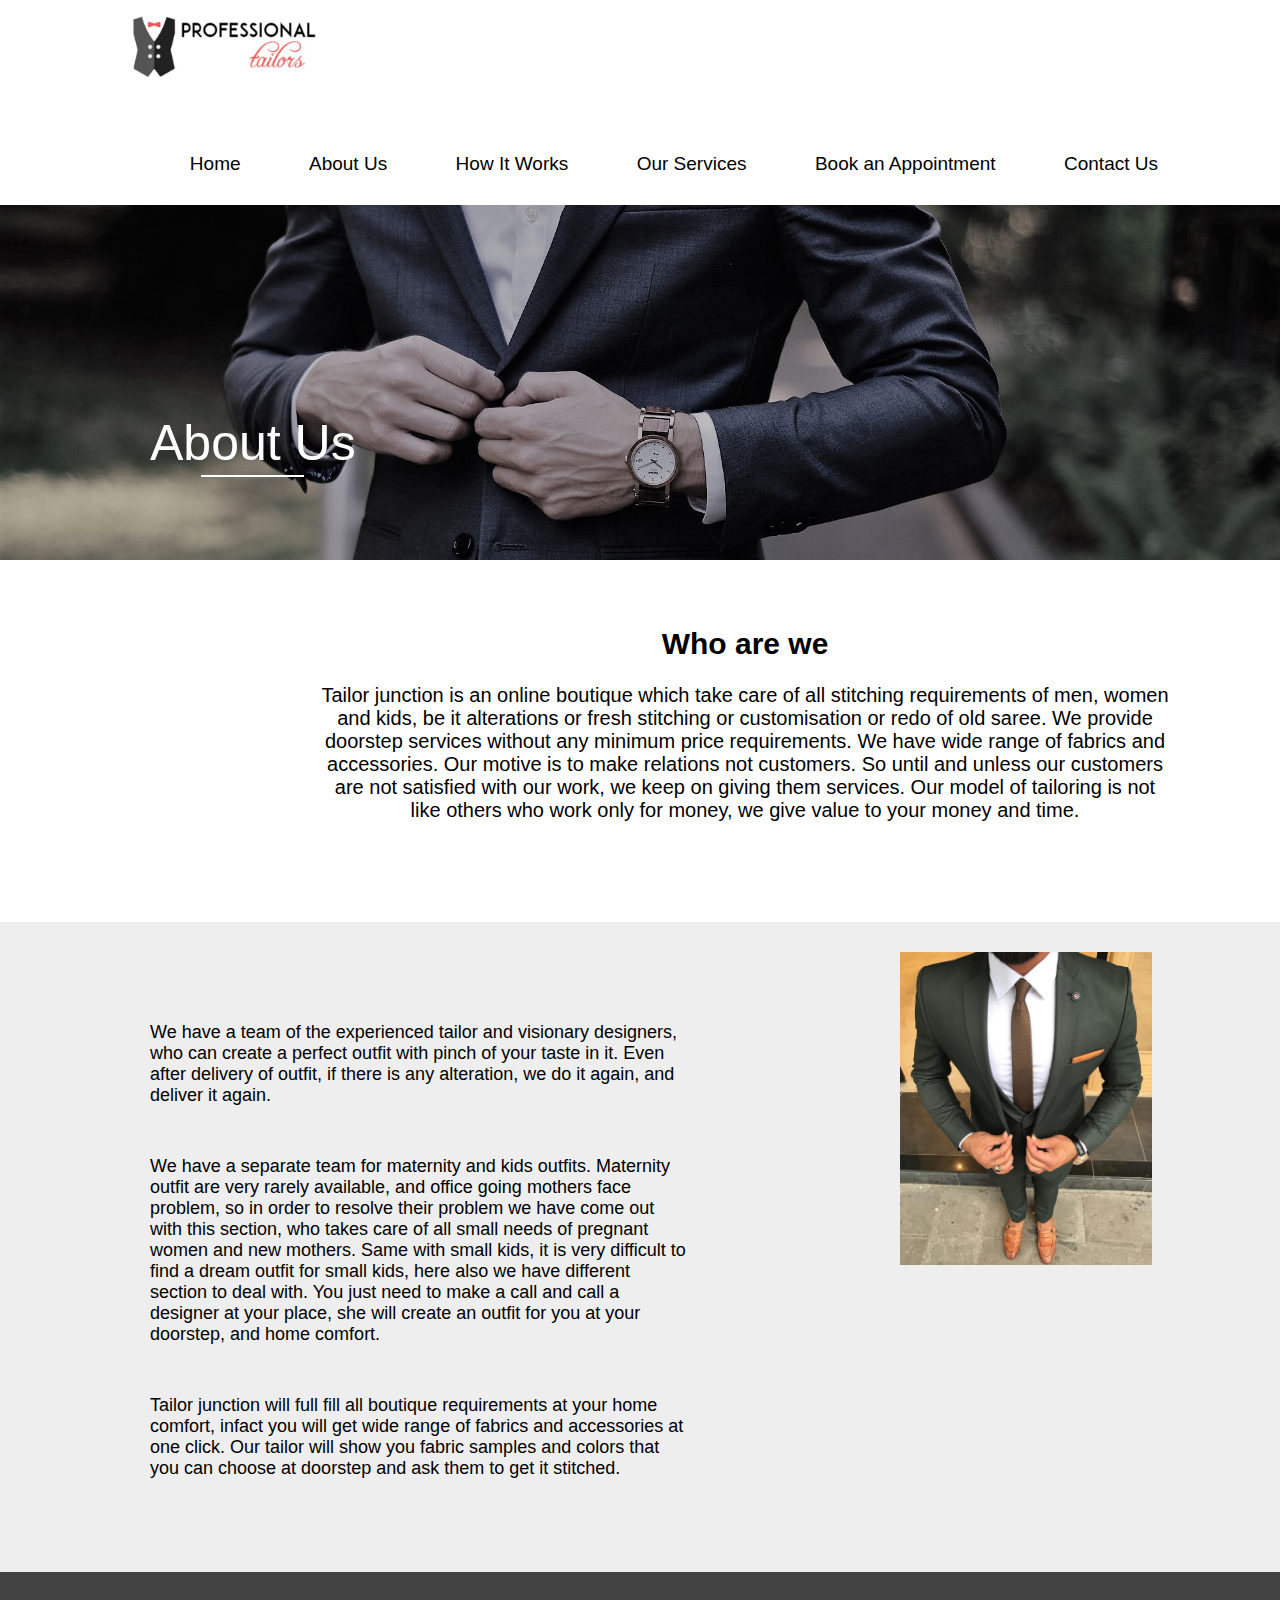
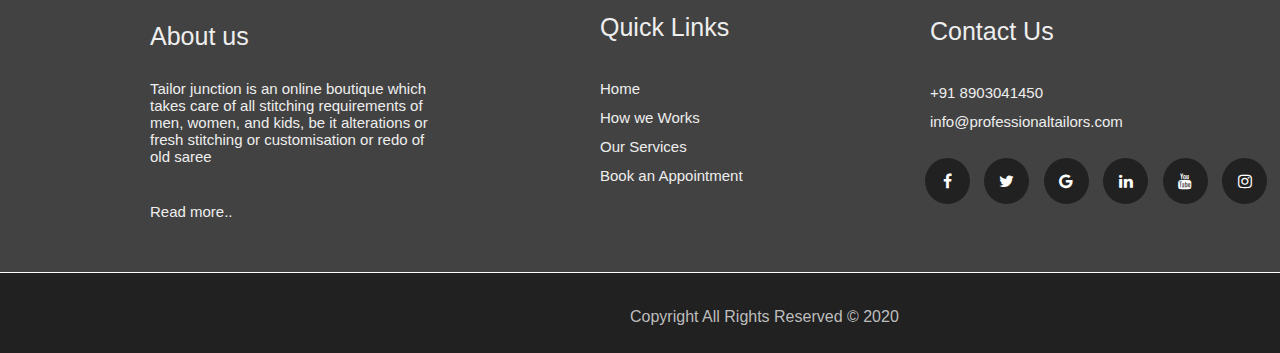
==== About us-Professionals.html @ ee8b9197 "Push" ====
<!DOCTYPE html>
<html>
<head>

	<link rel="icon" href=".\assests\img\logo.jpg" type="image/gif">
	<link rel="stylesheet" type="text/css" href="style.css">
	<link rel="stylesheet" href="https://cdnjs.cloudflare.com/ajax/libs/font-awesome/4.7.0/css/font-awesome.min.css">
	<title>About Us-Professionals</title>
</head>
<body>


	<!-- Navigation Bar --> 

	<nav>
		<img src=".\assests\img\header-logo.jpg" height="120px">
		<ul>
			<li><a href="index.html"  class="underline">Home</a></li>
			<li><a href="#"  class="underline">About Us</a></li>
			<li><a href="How we Works-Professionals.html"  class="underline">How It Works</a></li>
			<li><a href="Our Service-Professionals.html"  class="underline">Our Services</a></li>
			<li><a href="Book now-Professionals.html"  class="underline">Book an Appointment</a></li>
			<li><a href="Contact us-Professionals.html"  class="underline">Contact Us</a></li>
		</ul>
	</nav>
	
	<!-- Image -->

	<img src=".\assests\img\aboutus123.jpg" width="100%" >
	<div style="margin-top: -150px; margin-left: 150px;">
		<div class="c-img">
		<P>About Us</P>
		</div>
	</div>


	<div class="a-wrap"><center>
		<h2>Who are we</h2><br>
		<p>Tailor junction is an online boutique which take care of all stitching requirements of men, women and kids, be it alterations or fresh stitching or customisation or redo of old saree. We provide doorstep services without any minimum price requirements. We have wide range of fabrics and accessories. Our motive is to make relations not customers. So until and unless our customers are not satisfied with our work, we keep on giving them services. Our model of tailoring is not like others who work only for money, we give value to your money and time.</p></center>
	</div>


	<p class="padding"></p>
	<p class="padding"></p>


	<div class="a-abbox">
	<div class="aa-abbox">
			<li>
			We have a team of the experienced tailor and visionary designers, who can create a perfect outfit with pinch of your taste in it. Even after delivery of outfit, if there is any alteration, we do it again, and deliver it again.</li>
			<p class="padding"></p>

<li>We have a separate team for maternity and kids outfits. Maternity outfit are very rarely available, and office going mothers face problem, so in order to resolve their problem we have come out with this section, who takes care of all small needs of pregnant women and new mothers. Same with small kids, it is very difficult to find a dream outfit for small kids, here also we have different section to deal with. You just need to make a call and call a designer at your place, she will create an outfit for you at your doorstep, and home comfort.</li>
<p class="padding"></p>

<li>Tailor junction will full fill all boutique requirements at your home comfort, infact you will get wide range of fabrics and accessories at one click. Our tailor will show you fabric samples and colors that you can choose at doorstep and ask them to get it stitched.</li>
		</p>
		
	</div>

	<div class="a-box-img">
		<img src=".\assests\img\about1.jpg" width="90%" >
	</div>

	</div>




	<!-- Footer -->

	<div class="footer"></div>
	<div class="footer-txt1">
		
		<p >About us</p>
		&nbsp;

		<p class="wrap-txt1">Tailor junction is an online boutique which takes care of all stitching requirements of men, women, and kids, be it alterations or fresh stitching or customisation or redo of old saree</p>
		<br>
		<a href="#" class="wrap-txt1">Read more..</a>
	</div>

	<div class="footer-txt2">

		<p>Quick Links</p>
		&nbsp;
		<ul class="wrap-txt2">
			<a href="index.html">Home</a><br>
			<a href="How we Works-Professionals.html">How we Works</a><br>
			<a href="Our Service-Professionals.html">Our Services</a><br>
			<a href="Book now-Professionals.html">Book an Appointment</a>
		</ul>

	</div>

	<div class="footer-txt3">
		
		<p>Contact Us</p>
		&nbsp;
			<ul class="wrap-txt3">
			<a>+91 8903041450</a><br>
			<a href="www.google.com">info@professionaltailors.com</a>
			</ul>


	</div>

	<!-- media bar -->

	<div style="margin-left: 920px;">
	<a href="#" class="fa fa-facebook"></a>
<a href="#" class="fa fa-twitter"></a>
<a href="#" class="fa fa-google"></a>
<a href="#" class="fa fa-linkedin"></a>
<a href="#" class="fa fa-youtube"></a>
<a href="#" class="fa fa-instagram"></a>
</div>


<!-- copyright-->

<div class="end" ></div>
	<p class="end-txt">Copyright All Rights Reserved © 2020</p>
		


</body>
</html>
---- style.css ----
*{
  margin: 0;
  padding: 0;
  box-sizing: border-box;
  list-style: none;
  text-decoration: none;
  font-family: sans-serif;

}


::-webkit-scrollbar {
    width: 0px;
    background: transparent; /* make scrollbar transparent */
}

nav{
  height: 90px;
  width: 100%;
}

nav ul{
  float: right;
  margin-right: 90px;
}
nav ul li{
  display: inline-block;
  line-height: 80px;
  margin: 0 2px;
}
nav ul li a{
  color: black;
  font-weight: 500;
  font-size: 19px;
  padding: 7px 30px;
  border-radius: 3px;
  
}


.underline {
  display: inline;
  position: relative;
  overflow: hidden;
}
.underline:after {
  content: "";
  position: absolute;
  right: 0;
  width: 0;
  bottom: -5px;
  background: #ef5250;
  height: 3px;
  transition-property: width;
  transition-duration: 0.2s;
  transition-timing-function: ease-in;
}
.underline:hover:after,
.underline:focus:after,
.underline:active:after {
  left: 0;
  right: auto;
  width: 100%;
}


.img-text{
	position: absolute;
	top: 40%;
	left: 20%;
	font-size: 40px;
	color: white;
}

.img-text-1{

	font-size: 20px;
}

.img-a{
	position: absolute;
	margin-top: -150px;
	margin-left: 400px;
	font-size: 35px;
	color: white;
	transition: transform .2s;
	
	text-decoration: underline;

}


.img-a:hover {
	text-decoration: none;
	transform: translate3D(0,-2px,0) scale(1.25); 

}

.mov{
	-webkit-animation-duration: 1s;
	-webkit-animation-name: slidein;
}

  @-webkit-keyframes slidein {
            from {
                margin-left: 80%;
                width: 100%;
            }

            to {
                margin-left: 0%;
                width: 100%;
            }
}


.works{
	top: 40%;
	font-size: 30px;
}

.pick{
	position: absolute;
	margin-left: 340px;
	margin-top: -50px;
	font-size: 25px;
	
}

.stitch{
	position: absolute;
	margin-left: 700px;
	margin-top: -149px;
	font-size: 25px;
	
}

.deliver{
	position: absolute;
	margin-left: 1100px;
	margin-top: -90px;
	font-size: 25px;

}

p.wrap-1{
	 width: 270px; 
	 word-wrap: break-word;
	 margin-left:260px;
}


p.wrap-2{
	 width: 250px; 
	 word-wrap: break-word;
	 margin-left:650px;
	 margin-top: -90px;
}


p.wrap-3{
	 width: 260px; 
	 word-wrap: break-word;
	 margin-left:1050px;
	 margin-top: -50px;
}

.padding{
	height: 50px;
}



.service{
	background: #EEEEEE;
	font-size: 36px;
	width: 100%;
}


.img-link1{
	color: white;
	font-size: 25px;
	margin-top: -100px;
	margin-left: 190px;
	
}


.img-link2{
	font-size: 25px;
	margin-top: -30px;
	margin-left: 670px;
	color: white;
}

.img-link3{
	font-size: 25px;
	margin-top: -32px;
	margin-left: 1130px;
	color: black;
}

div p a{
	color: #000;
}

.int-img{
	margin-left: 750px;
	margin-top: -260px;
	color: white;
}

.int-img-a{
	width: 50%;
	margin-left: 50px;
	margin-top: 70px;
	font-size: 30px;
	transition: transform .2s;
	text-decoration: underline;

	
}

.int-img-a:hover {
	text-decoration: none;
	transform: translate3D(0,-2px,0) scale(1.05); 
}




@keyframes display {
  0% {
    transform: translateX(200px);
    opacity: 0;
  }
  10% {
    transform: translateX(0);
    opacity: 1;
  }
  20% {
    transform: translateX(0);
    opacity: 1;
  }
  30% {
    transform: translateX(-200px);
    opacity: 0;
  }
  100% {
    transform: translateX(-200px);
    opacity: 0;
  }
}

.review {
  position: relative;
  width: 100%;
  height: 200px;
  margin-top: 5vh;
}


.review > div {
  position: absolute;
  top: 0;
  left: calc(30% - 50px);
  opacity: 0;
  animation: display 8s infinite;
}

div:nth-child(2) {
  animation-delay: 4s;
}
div:nth-child(3) {
  animation-delay: 4s;
}
div:nth-child(4) {
  animation-delay: 6s;
}
div:nth-child(5) {
  animation-delay: 8s;
}


.l-arrow{
	margin-left: 80px;
	margin-bottom: -190px;
	
}

.r-arrow{
	margin-left: 1310px;
	margin-top: -140px;
}


.footer{
	background: #424242;
	height: 300px;

}

.footer-txt1{
	color: #EEEEEE;
	margin-left: 150px;
	margin-top: -250px;
	font-size: 25px;


}

.wrap-txt1{
	color: #EEEEEE;
	 width: 280px; 
	 word-wrap: break-word;
	 font-size: 15px;

}


.footer-txt2{
	color: #EEEEEE;
	margin-left: 600px;
	margin-top: -210px;
	font-size: 25px;


}

ul a{
	color: #EEEEEE; 
	 
	 font-size: 15px;

}



.footer-txt3{

	color: #EEEEEE;
	margin-left: 930px;
	margin-top: -170px;
	font-size: 25px;


}


.end{
	color: #E0E0E0;
	background: #212121;
	height: 80px;
	margin-top: 44px;
	
}

.end-txt{
	color: #BDBDBD;
	margin-left: 630px; 
	margin-top: -45px;
}



.fa {
  padding: 15px;
  font-size: 30px;
  width: 45px;
  text-align: center;
  text-decoration: none;
  margin: 25px 5px;
  border-radius: 50%;

}

.fa:hover {
    opacity: 0.7;
}

.fa-facebook {
  background: #212121;
  color: white;
}

.fa-twitter {
  background: #212121;
  color: white;
}

.fa-google {
  background: #212121;
  color: white;
}

.fa-linkedin {
  background: #212121;
  color: white;
}

.fa-youtube {
  background: #212121;
  color: white;
}

.fa-instagram {
  background: #212121;
  color: white;
}


.covid-alert {
	background: #ef5250;
	color: #fff;
	width: 100%;
	padding: 5px 10px;
	font-size: 15px;
	text-align: center;
	font-weight: bold;
    font-family: Inter, sans-serif;
}
.covid-alert a {
	color: #fff;
    text-decoration: underline;
    font-weight: 20;
}





															/*    Contact Us    */



.c-img {
	color: white;
    font-size: 50px;
    display: inline-block;
    padding-bottom: 5px;
    position: relative;
}
.c-img:before{

    content: "";
    position: absolute;
    width: 50%;
    height: 1px;
    bottom: 0;
    left: 25%;
    border-bottom: 2px solid white;
}


.c-addbox{
	line-height: 36pt;
	padding:30px 30px;
	background: #EEEEEE;
	width: 50%;
	height: 450px;
	margin-top: -450px;
	margin-left: 50px;
}


															/*  About Us    */



.a-wrap{
	font-size: 20px;
	margin-top: 150px;
	margin-left: 320px;
	width: 850px; 
	word-wrap: break-word;
}

.a-abbox{

	padding:100px 100px;
	background: #EEEEEE;
	width: 100%;
	height: 650px;
	
}

.aa-abbox{

	font-size: 18px;
	margin-left: 50px;
	width: 50%;
	height: 450px;
	word-wrap: break-word;

}

.a-box-img{
	margin-left: 800px;
	margin-top: -520px;
}


														/* Services  */


.fling-minislide {width:300px; height:400px; overflow:hidden; position:relative; }
.fling-minislide img{ position:absolute; animation:fling-minislide 15s infinite; opacity:0; width: 100%; height: auto;}

@keyframes fling-minislide {25%{opacity:1;} 40%{opacity:0;}}

.fling-minislide img:nth-child(3){animation-delay:0s;}
.fling-minislide img:nth-child(2){animation-delay:5s;}
.fling-minislide img:nth-child(1){animation-delay:10s;}


.s-addbox-left{

	padding:100px 100px;
	background: #EEEEEE;
	width: 60%;
	height: 500px;
	margin-top: 0px;
	margin-left: 120px;
}


.s-addbox-right{
	border: 1px solid white;
	padding:100px 100px;
	background: #EEEEEE;
	width: 60%;
	height: 500px;
	margin-top: 0px;
	margin-left: 490px;
}

.s-addbox{

	padding:100px 100px;
	background: #EEEEEE;
	width: 50%;
	height: 300px;
	margin-top: 0px;
	margin-left: 120px;
}


															/* Book an Appointment  */



.book-p{
	text-align-last: center;
	font-size: 18px;
	margin-top: 300px;
	margin-left: 320px;
	width: 900px; 
	word-wrap: break-word;
}


															/*  form  */


.form-style-9{
	max-width: 1050px;
	background: #EEEEEE;
	padding: 30px;
	margin: 50px auto;
	box-shadow: 1px 1px 25px rgba(0, 0, 0, 0.35);

}
.form-style-9 ul{
	padding:0;
	margin:0;
	list-style:none;
}
.form-style-9 ul li{
	display: block;
	margin-bottom: 10px;
	min-height: 35px;
}
.form-style-9 ul li  .field-style{
	box-sizing: border-box; 
	-webkit-box-sizing: border-box;
	-moz-box-sizing: border-box; 
	padding: 8px;
	outline: none;


}.form-style-9 ul li  .field-style:focus{
	box-shadow: 0 0 5px #B0CFE0;
	border:1px solid black;
}
.form-style-9 ul li .field-split{
	width: 49%;
}
.form-style-9 ul li .field-full{
	width: 100%;
}
.form-style-9 ul li input.align-left{
	float:left;
}
.form-style-9 ul li input.align-right{
	float:right;
}
.form-style-9 ul li textarea{
	width: 100%;
	height: 100px;
}
.form-style-9 ul li input[type="button"], 
.form-style-9 ul li input[type="submit"] {

	background-color: #000000;

	display: inline-block;
	cursor: pointer;
	color: #FFFFFF;
	padding: 8px 18px;
	text-decoration: none;
	font: 12px Arial, Helvetica, sans-serif;
}
.form-style-9 ul li input[type="button"]:hover, 
.form-style-9 ul li input[type="submit"]:hover {
	
	background-color: #eeeeee;
	color: black;
}
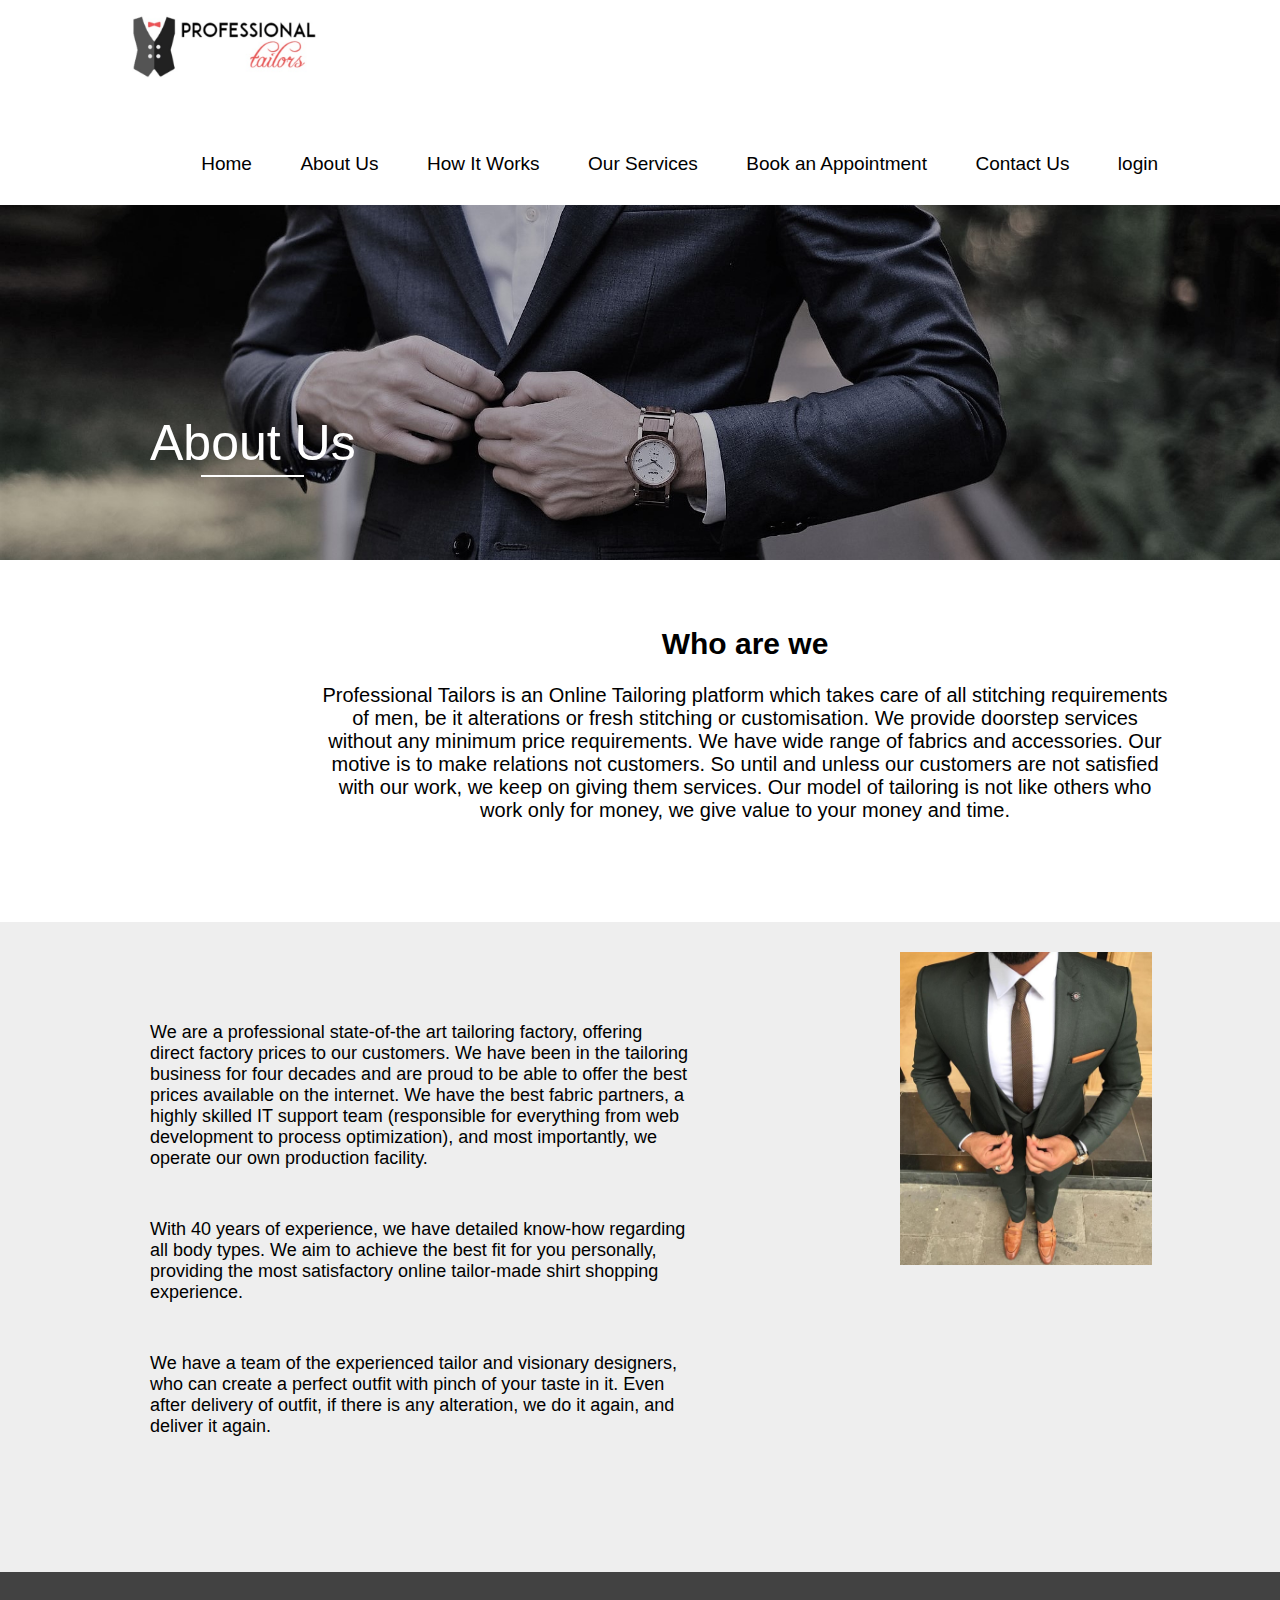
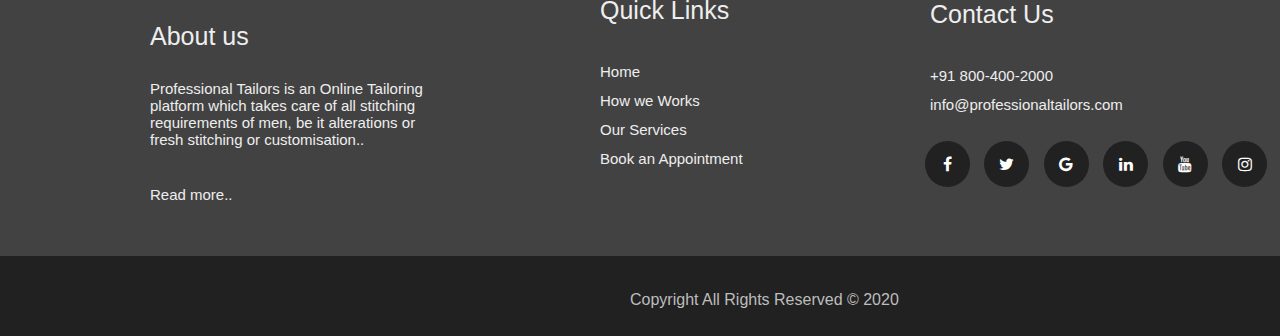
==== commit c4b83525: "login system" ====
--- a/About us-Professionals.html
+++ b/About us-Professionals.html
@@ -3,7 +3,7 @@
 <head>
 
 	<link rel="icon" href=".\assests\img\logo.jpg" type="image/gif">
-	<link rel="stylesheet" type="text/css" href="style.css">
+	<link rel="stylesheet" type="text/css" href="css/style_html.css">
 	<link rel="stylesheet" href="https://cdnjs.cloudflare.com/ajax/libs/font-awesome/4.7.0/css/font-awesome.min.css">
 	<title>About Us-Professionals</title>
 </head>
@@ -21,6 +21,7 @@
 			<li><a href="Our Service-Professionals.html"  class="underline">Our Services</a></li>
 			<li><a href="Book now-Professionals.html"  class="underline">Book an Appointment</a></li>
 			<li><a href="Contact us-Professionals.html"  class="underline">Contact Us</a></li>
+			<li><a href="php/login.php"  class="underline">login</a></li>
 		</ul>
 	</nav>
 	
@@ -36,7 +37,7 @@
 
 	<div class="a-wrap"><center>
 		<h2>Who are we</h2><br>
-		<p>Tailor junction is an online boutique which take care of all stitching requirements of men, women and kids, be it alterations or fresh stitching or customisation or redo of old saree. We provide doorstep services without any minimum price requirements. We have wide range of fabrics and accessories. Our motive is to make relations not customers. So until and unless our customers are not satisfied with our work, we keep on giving them services. Our model of tailoring is not like others who work only for money, we give value to your money and time.</p></center>
+		<p>Professional Tailors is an Online Tailoring platform which takes care of all stitching requirements of men, be it alterations or fresh stitching or customisation. We provide doorstep services without any minimum price requirements. We have wide range of fabrics and accessories. Our motive is to make relations not customers. So until and unless our customers are not satisfied with our work, we keep on giving them services. Our model of tailoring is not like others who work only for money, we give value to your money and time.</p></center>
 	</div>
 
 
@@ -46,14 +47,14 @@
 
 	<div class="a-abbox">
 	<div class="aa-abbox">
-			<li>
-			We have a team of the experienced tailor and visionary designers, who can create a perfect outfit with pinch of your taste in it. Even after delivery of outfit, if there is any alteration, we do it again, and deliver it again.</li>
+			<li>We are a professional state-of-the art tailoring factory, offering direct factory prices to our customers. We have been in the tailoring business for four decades and are proud to be able to offer the best prices available on the internet. We have the best fabric partners, a highly skilled IT support team (responsible for everything from web development to process optimization), and most importantly, we operate our own production facility.
+			</li>
 			<p class="padding"></p>
 
-<li>We have a separate team for maternity and kids outfits. Maternity outfit are very rarely available, and office going mothers face problem, so in order to resolve their problem we have come out with this section, who takes care of all small needs of pregnant women and new mothers. Same with small kids, it is very difficult to find a dream outfit for small kids, here also we have different section to deal with. You just need to make a call and call a designer at your place, she will create an outfit for you at your doorstep, and home comfort.</li>
+<li>With 40 years of experience, we have detailed know-how regarding all body types. We aim to achieve the best fit for you personally, providing the most satisfactory online tailor-made shirt shopping experience.</li>
 <p class="padding"></p>
 
-<li>Tailor junction will full fill all boutique requirements at your home comfort, infact you will get wide range of fabrics and accessories at one click. Our tailor will show you fabric samples and colors that you can choose at doorstep and ask them to get it stitched.</li>
+<li>We have a team of the experienced tailor and visionary designers, who can create a perfect outfit with pinch of your taste in it. Even after delivery of outfit, if there is any alteration, we do it again, and deliver it again.</li>
 		</p>
 		
 	</div>
@@ -75,7 +76,7 @@
 		<p >About us</p>
 		&nbsp;
 
-		<p class="wrap-txt1">Tailor junction is an online boutique which takes care of all stitching requirements of men, women, and kids, be it alterations or fresh stitching or customisation or redo of old saree</p>
+		<p class="wrap-txt1">Professional Tailors is an Online Tailoring platform which takes care of all stitching requirements of men, be it alterations or fresh stitching or customisation..</p>
 		<br>
 		<a href="#" class="wrap-txt1">Read more..</a>
 	</div>
@@ -98,7 +99,7 @@
 		<p>Contact Us</p>
 		&nbsp;
 			<ul class="wrap-txt3">
-			<a>+91 8903041450</a><br>
+			<a>+91 800-400-2000</a><br>
 			<a href="www.google.com">info@professionaltailors.com</a>
 			</ul>
 
--- a/css/style_html.css
+++ b/css/style_html.css
@@ -0,0 +1,645 @@
+*{
+  margin: 0;
+  padding: 0;
+  box-sizing: border-box;
+  list-style: none;
+  text-decoration: none;
+  font-family: sans-serif;
+
+}
+
+
+::-webkit-scrollbar {
+    width: 0px;
+    background: transparent; /* make scrollbar transparent */
+}
+
+nav{
+  height: 90px;
+  width: 100%;
+}
+
+nav ul{
+  float: right;
+  margin-right: 100px;
+}
+nav ul li{
+  display: inline-block;
+  line-height: 80px;
+  margin: 0 2px;
+}
+nav ul li a{
+  color: black;
+  font-weight: 500;
+  font-size: 19px;
+  padding: 7px 20px;
+  border-radius: 3px;
+  
+}
+
+
+.underline {
+  display: inline;
+  position: relative;
+  overflow: hidden;
+}
+.underline:after {
+  content: "";
+  position: absolute;
+  right: 0;
+  width: 0;
+  bottom: -5px;
+  background: #ef5250;
+  height: 3px;
+  transition-property: width;
+  transition-duration: 0.2s;
+  transition-timing-function: ease-in;
+}
+.underline:hover:after,
+.underline:focus:after,
+.underline:active:after {
+  left: 0;
+  right: auto;
+  width: 100%;
+}
+
+
+.img-text{
+	position: absolute;
+	top: 40%;
+	left: 20%;
+	font-size: 40px;
+	color: white;
+}
+
+.img-text-1{
+
+	font-size: 20px;
+}
+
+.img-a{
+	position: absolute;
+	margin-top: -150px;
+	margin-left: 400px;
+	font-size: 35px;
+	color: white;
+	transition: transform .2s;
+	
+	text-decoration: underline;
+
+}
+
+
+.img-a:hover {
+	text-decoration: none;
+	transform: translate3D(0,-2px,0) scale(1.25); 
+
+}
+
+.mov{
+	-webkit-animation-duration: 1s;
+	-webkit-animation-name: slidein;
+}
+
+  @-webkit-keyframes slidein {
+            from {
+                margin-left: 80%;
+                width: 100%;
+            }
+
+            to {
+                margin-left: 0%;
+                width: 100%;
+            }
+}
+
+
+.works{
+	top: 40%;
+	font-size: 30px;
+}
+
+.pick{
+	position: absolute;
+	margin-left: 340px;
+	margin-top: -50px;
+	font-size: 25px;
+	
+}
+
+.stitch{
+	position: absolute;
+	margin-left: 700px;
+	margin-top: -149px;
+	font-size: 25px;
+	
+}
+
+.deliver{
+	position: absolute;
+	margin-left: 1100px;
+	margin-top: -90px;
+	font-size: 25px;
+
+}
+
+p.wrap-1{
+	 width: 270px; 
+	 word-wrap: break-word;
+	 margin-left:260px;
+}
+
+
+p.wrap-2{
+	 width: 250px; 
+	 word-wrap: break-word;
+	 margin-left:650px;
+	 margin-top: -90px;
+}
+
+
+p.wrap-3{
+	 width: 260px; 
+	 word-wrap: break-word;
+	 margin-left:1050px;
+	 margin-top: -50px;
+}
+
+.padding{
+	height: 50px;
+}
+
+
+
+.service{
+	background: #EEEEEE;
+	font-size: 36px;
+	width: 100%;
+}
+
+
+.img-link1{
+	color: white;
+	font-size: 25px;
+	margin-top: -100px;
+	margin-left: 190px;
+	
+}
+
+
+.img-link2{
+	font-size: 25px;
+	margin-top: -30px;
+	margin-left: 670px;
+	color: white;
+}
+
+.img-link3{
+	font-size: 25px;
+	margin-top: -32px;
+	margin-left: 1130px;
+	color: black;
+}
+
+div p a{
+	color: #000;
+}
+
+.int-img{
+	margin-left: 750px;
+	margin-top: -260px;
+	color: white;
+}
+
+.int-img-a{
+	width: 50%;
+	margin-left: 50px;
+	margin-top: 70px;
+	font-size: 30px;
+	transition: transform .2s;
+	text-decoration: underline;
+
+	
+}
+
+.int-img-a:hover {
+	text-decoration: none;
+	transform: translate3D(0,-2px,0) scale(1.05); 
+}
+
+
+
+
+@keyframes display {
+  0% {
+    transform: translateX(200px);
+    opacity: 0;
+  }
+  10% {
+    transform: translateX(0);
+    opacity: 1;
+  }
+  20% {
+    transform: translateX(0);
+    opacity: 1;
+  }
+  30% {
+    transform: translateX(-200px);
+    opacity: 0;
+  }
+  100% {
+    transform: translateX(-200px);
+    opacity: 0;
+  }
+}
+
+.review {
+  position: relative;
+  width: 100%;
+  height: 200px;
+  margin-top: 5vh;
+}
+
+
+.review > div {
+  position: absolute;
+  top: 0;
+  left: calc(30% - 50px);
+  opacity: 0;
+  animation: display 8s infinite;
+}
+
+div:nth-child(2) {
+  animation-delay: 4s;
+}
+div:nth-child(3) {
+  animation-delay: 4s;
+}
+div:nth-child(4) {
+  animation-delay: 6s;
+}
+div:nth-child(5) {
+  animation-delay: 8s;
+}
+
+
+.l-arrow{
+	margin-left: 80px;
+	margin-bottom: -190px;
+	
+}
+
+.r-arrow{
+	margin-left: 1310px;
+	margin-top: -140px;
+}
+
+
+.footer{
+	background: #424242;
+	height: 300px;
+
+}
+
+.footer-txt1{
+	color: #EEEEEE;
+	margin-left: 150px;
+	margin-top: -250px;
+	font-size: 25px;
+
+
+}
+
+.wrap-txt1{
+	color: #EEEEEE;
+	 width: 280px; 
+	 word-wrap: break-word;
+	 font-size: 15px;
+
+}
+
+
+.footer-txt2{
+	color: #EEEEEE;
+	margin-left: 600px;
+	margin-top: -210px;
+	font-size: 25px;
+
+
+}
+
+ul a{
+	color: #EEEEEE; 
+	 
+	 font-size: 15px;
+
+}
+
+
+
+.footer-txt3{
+
+	color: #EEEEEE;
+	margin-left: 930px;
+	margin-top: -170px;
+	font-size: 25px;
+
+
+}
+
+
+.end{
+	color: #E0E0E0;
+	background: #212121;
+	height: 80px;
+	margin-top: 44px;
+	
+}
+
+.end-txt{
+	color: #BDBDBD;
+	margin-left: 630px; 
+	margin-top: -45px;
+}
+
+
+
+.fa {
+  padding: 15px;
+  font-size: 30px;
+  width: 45px;
+  text-align: center;
+  text-decoration: none;
+  margin: 25px 5px;
+  border-radius: 50%;
+
+}
+
+.fa:hover {
+    opacity: 0.7;
+}
+
+.fa-facebook {
+  background: #212121;
+  color: white;
+}
+
+.fa-twitter {
+  background: #212121;
+  color: white;
+}
+
+.fa-google {
+  background: #212121;
+  color: white;
+}
+
+.fa-linkedin {
+  background: #212121;
+  color: white;
+}
+
+.fa-youtube {
+  background: #212121;
+  color: white;
+}
+
+.fa-instagram {
+  background: #212121;
+  color: white;
+}
+
+
+.covid-alert {
+	background: #ef5250;
+	color: #fff;
+	width: 100%;
+	padding: 5px 10px;
+	font-size: 15px;
+	text-align: center;
+	font-weight: bold;
+    font-family: Inter, sans-serif;
+}
+.covid-alert a {
+	color: #fff;
+    text-decoration: underline;
+    font-weight: 20;
+}
+
+
+
+
+
+															/*    Contact Us    */
+
+
+
+.c-img {
+	color: white;
+    font-size: 50px;
+    display: inline-block;
+    padding-bottom: 5px;
+    position: relative;
+}
+.c-img:before{
+
+    content: "";
+    position: absolute;
+    width: 50%;
+    height: 1px;
+    bottom: 0;
+    left: 25%;
+    border-bottom: 2px solid white;
+}
+
+
+.c-addbox{
+	line-height: 36pt;
+	padding:30px 30px;
+	background: #EEEEEE;
+	width: 50%;
+	height: 450px;
+	margin-top: -450px;
+	margin-left: 50px;
+}
+
+
+															/*  About Us    */
+
+
+
+.a-wrap{
+	font-size: 20px;
+	margin-top: 150px;
+	margin-left: 320px;
+	width: 850px; 
+	word-wrap: break-word;
+}
+
+.a-abbox{
+
+	padding:100px 100px;
+	background: #EEEEEE;
+	width: 100%;
+	height: 650px;
+	
+}
+
+.aa-abbox{
+
+	font-size: 18px;
+	margin-left: 50px;
+	width: 50%;
+	height: 450px;
+	word-wrap: break-word;
+
+}
+
+.a-box-img{
+	margin-left: 800px;
+	margin-top: -520px;
+}
+
+
+														/* Services  */
+
+
+.fling-minislide {width:300px; height:400px; overflow:hidden; position:relative; }
+.fling-minislide img{ position:absolute; animation:fling-minislide 15s infinite; opacity:0; width: 100%; height: auto;}
+
+@keyframes fling-minislide {25%{opacity:1;} 40%{opacity:0;}}
+
+.fling-minislide img:nth-child(3){animation-delay:0s;}
+.fling-minislide img:nth-child(2){animation-delay:5s;}
+.fling-minislide img:nth-child(1){animation-delay:10s;}
+
+
+.s-addbox-left{
+
+	padding:60px 100px;
+	background: #EEEEEE;
+	width: 60%;
+	height: 500px;
+	margin-top: 0px;
+	margin-left: 120px;
+}
+
+
+.s-addbox-right{
+	border: 1px solid white;
+	padding: 60px 100px;
+	background: #EEEEEE;
+	width: 60%;
+	height: 500px;
+	margin-top: 0px;
+	margin-left: 490px;
+}
+
+.s-addbox{
+
+	padding:100px 100px;
+	background: #EEEEEE;
+	width: 50%;
+	height: 300px;
+	margin-top: 0px;
+	margin-left: 120px;
+}
+
+
+															/* Book an Appointment  */
+
+
+
+.book-p{
+	text-align-last: center;
+	font-size: 18px;
+	margin-top: 300px;
+	margin-left: 320px;
+	width: 900px; 
+	word-wrap: break-word;
+}
+
+
+															/*  form  */
+
+
+.form-style-9{
+	max-width: 1050px;
+	background: #EEEEEE;
+	padding: 30px;
+	margin: 50px auto;
+	box-shadow: 1px 1px 25px rgba(0, 0, 0, 0.35);
+
+}
+.form-style-9 ul{
+	padding:0;
+	margin:0;
+	list-style:none;
+}
+.form-style-9 ul li{
+	display: block;
+	margin-bottom: 10px;
+	min-height: 35px;
+}
+.form-style-9 ul li  .field-style{
+	box-sizing: border-box; 
+	-webkit-box-sizing: border-box;
+	-moz-box-sizing: border-box; 
+	padding: 8px;
+	outline: none;
+
+
+}.form-style-9 ul li  .field-style:focus{
+	box-shadow: 0 0 5px #B0CFE0;
+	border:1px solid black;
+}
+.form-style-9 ul li .field-split{
+	width: 49%;
+}
+.form-style-9 ul li .field-full{
+	width: 100%;
+}
+.form-style-9 ul li input.align-left{
+	float:left;
+}
+.form-style-9 ul li input.align-right{
+	float:right;
+}
+.form-style-9 ul li textarea{
+	width: 100%;
+	height: 100px;
+}
+.form-style-9 ul li input[type="button"], 
+.form-style-9 ul li input[type="submit"] {
+
+	background-color: #000000;
+
+	display: inline-block;
+	cursor: pointer;
+	color: #FFFFFF;
+	padding: 8px 18px;
+	text-decoration: none;
+	font: 12px Arial, Helvetica, sans-serif;
+}
+.form-style-9 ul li input[type="button"]:hover, 
+.form-style-9 ul li input[type="submit"]:hover {
+	
+	background-color: #eeeeee;
+	color: black;
+}
+
+
+
+
+
+
+
+
+
+
+
+
+
+
+
+
